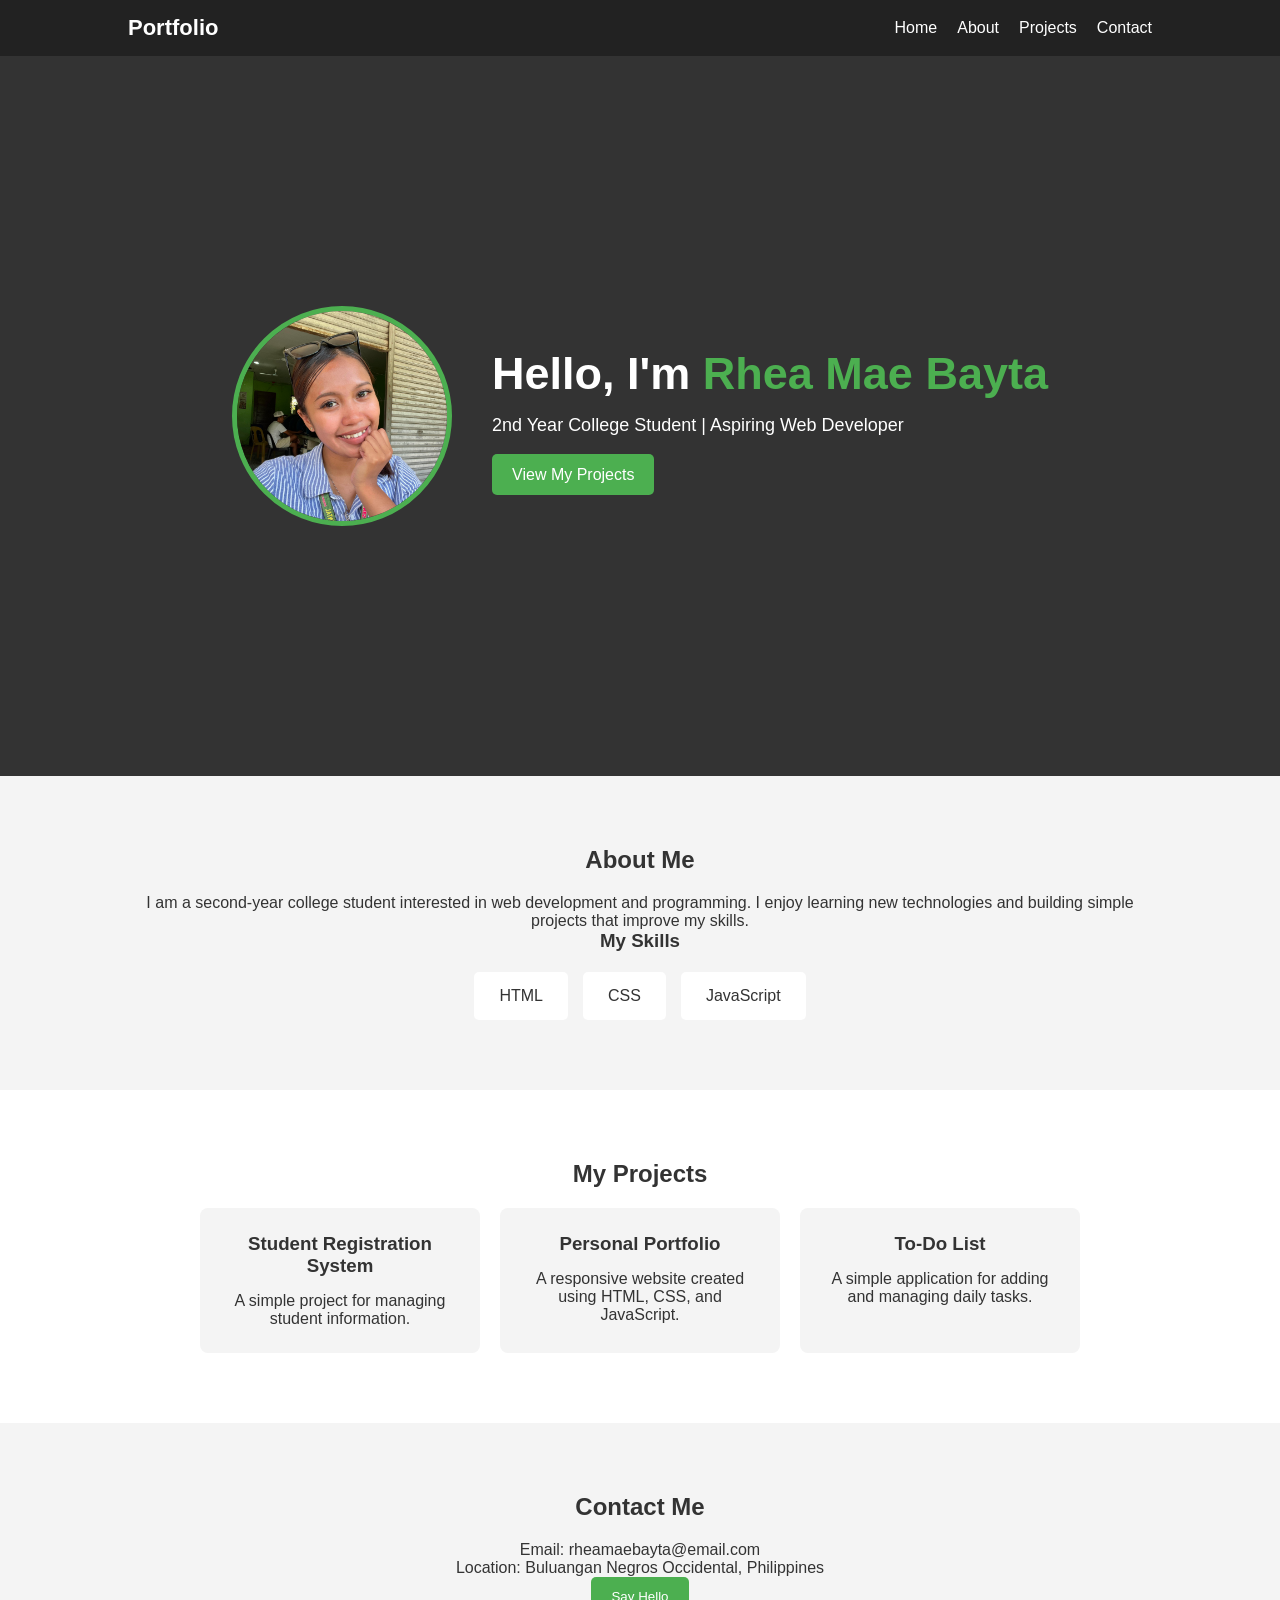
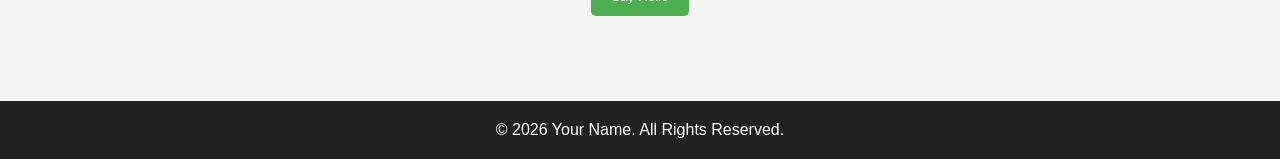
==== index.html @ cf02325b "Rename rhea.html to index.html" ====
<!DOCTYPE html>
<html lang="en">
<head>
    <meta charset="UTF-8">
    <meta name="viewport" content="width=device-width, initial-scale=1.0">
    <title>Your Name | Portfolio</title>
    <link rel="stylesheet" href="rhea.css">
</head>
<body>

    <!-- Navigation -->
    <nav>
        <div class="logo">Portfolio</div>
        <ul>
            <li><a href="#home">Home</a></li>
            <li><a href="#about">About</a></li>
            <li><a href="#projects">Projects</a></li>
            <li><a href="#contact">Contact</a></li>
        </ul>
    </nav>

    <!-- Home -->
    <section id="home" class="hero">
        <div class="hero-content">

            <!-- Your Picture -->
            <img src="profile.jpg" alt="Profile Picture" class="profile-img">

            <div class="hero-text">
                <h1>Hello, I'm <span>Rhea Mae Bayta</span></h1>
                <p>2nd Year College Student | Aspiring Web Developer</p>
                <a href="#projects" class="btn">View My Projects</a>
            </div>

        </div>
    </section>

    <!-- About -->
    <section id="about">
        <h2>About Me</h2>
        <p>
            I am a second-year college student interested in web development
            and programming. I enjoy learning new technologies and building
            simple projects that improve my skills.
        </p>

        <h3>My Skills</h3>
        <div class="skills">
            <div>HTML</div>
            <div>CSS</div>
            <div>JavaScript</div> 
        </div>
    </section>

    <!-- Projects -->
    <section id="projects">
        <h2>My Projects</h2>

        <div class="project-container">
            <div class="project-card">
                <h3>Student Registration System</h3>
                <p>A simple project for managing student information.</p>
            </div>

            <div class="project-card">
                <h3>Personal Portfolio</h3>
                <p>A responsive website created using HTML, CSS, and JavaScript.</p>
            </div>

            <div class="project-card">
                <h3>To-Do List</h3>
                <p>A simple application for adding and managing daily tasks.</p>
            </div>
        </div>
    </section>

    <!-- Contact -->
    <section id="contact">
        <h2>Contact Me</h2>
        <p>Email: rheamaebayta@email.com</p>
        <p>Location: Buluangan Negros Occidental, Philippines</p>


        <button id="contactBtn">Say Hello</button>
        <p id="message"></p>
    </section>


    <!-- Footer -->
    <footer>

        <p>© 2026 Your Name. All Rights Reserved.</p>
    </footer>

    <script src="rhea.js"></script>
</body>
</html>
---- rhea.css ----
* {
    margin: 0;
    padding: 0;
    box-sizing: border-box;
    font-family: Arial, sans-serif;
    scroll-behavior: smooth;
}

body {
    background-color: #f4f4f4;
    color: #333;
}

/* Navigation */
nav {
    background-color: #222;
    color: white;
    display: flex;
    justify-content: space-between;
    align-items: center;
    padding: 15px 10%;
    position: sticky;
    top: 0;
}

.logo {
    font-size: 22px;
    font-weight: bold;
}

nav ul {
    display: flex;
    list-style: none;
    gap: 20px;
}

nav a {
    color: white;
    text-decoration: none;
}

nav a:hover {
    color: #4caf50;
}

/* Sections */
section {
    padding: 70px 10%;
    text-align: center;
}

h2 {
    margin-bottom: 20px;
}

/* Hero */
.hero {
    min-height: 80vh;
    display: flex;
    justify-content: center;
    align-items: center;
    background-color: #333;
    color: white;
}

.hero-content {
    display: flex;
    align-items: center;
    justify-content: center;
    gap: 40px;
    text-align: left;
}

.profile-img {
    width: 220px;
    height: 220px;
    object-fit: cover;
    border-radius: 50%;
    border: 5px solid #4caf50;
}

.hero h1 {
    font-size: 45px;
}

.hero span {
    color: #4caf50;
}

.hero p {
    margin: 15px 0 30px;
    font-size: 18px;
}

.btn,
#contactBtn {
    background-color: #4caf50;
    color: white;
    padding: 12px 20px;
    border: none;
    text-decoration: none;
    border-radius: 5px;
    cursor: pointer;
}

.btn:hover,
#contactBtn:hover {
    background-color: #388e3c;
}

/* Skills */
.skills {
    display: flex;
    justify-content: center;
    flex-wrap: wrap;
    gap: 15px;
    margin-top: 20px;
}

.skills div {
    background-color: white;
    padding: 15px 25px;
    border-radius: 5px;
}

/* Projects */
#projects {
    background-color: white;
}

.project-container {
    display: flex;
    justify-content: center;
    flex-wrap: wrap;
    gap: 20px;
}

.project-card {
    width: 280px;
    padding: 25px;
    background-color: #f4f4f4;
    border-radius: 8px;
}

.project-card h3 {
    margin-bottom: 15px;
}

/* Contact */
#message {
    margin-top: 15px;
    color: #4caf50;
    font-weight: bold;
}

/* Footer */
footer {
    background-color: #222;
    color: white;
    text-align: center;
    padding: 20px;
}

/* Mobile */
@media (max-width: 600px) {
    nav {
        flex-direction: column;
        gap: 10px;
    }

    .hero-content {
        flex-direction: column;
        text-align: center;
    }

    .profile-img {
        width: 180px;
        height: 180px;
    }

    .hero h1 {
        font-size: 32px;
    }

    nav ul {
        gap: 12px;
    }
}
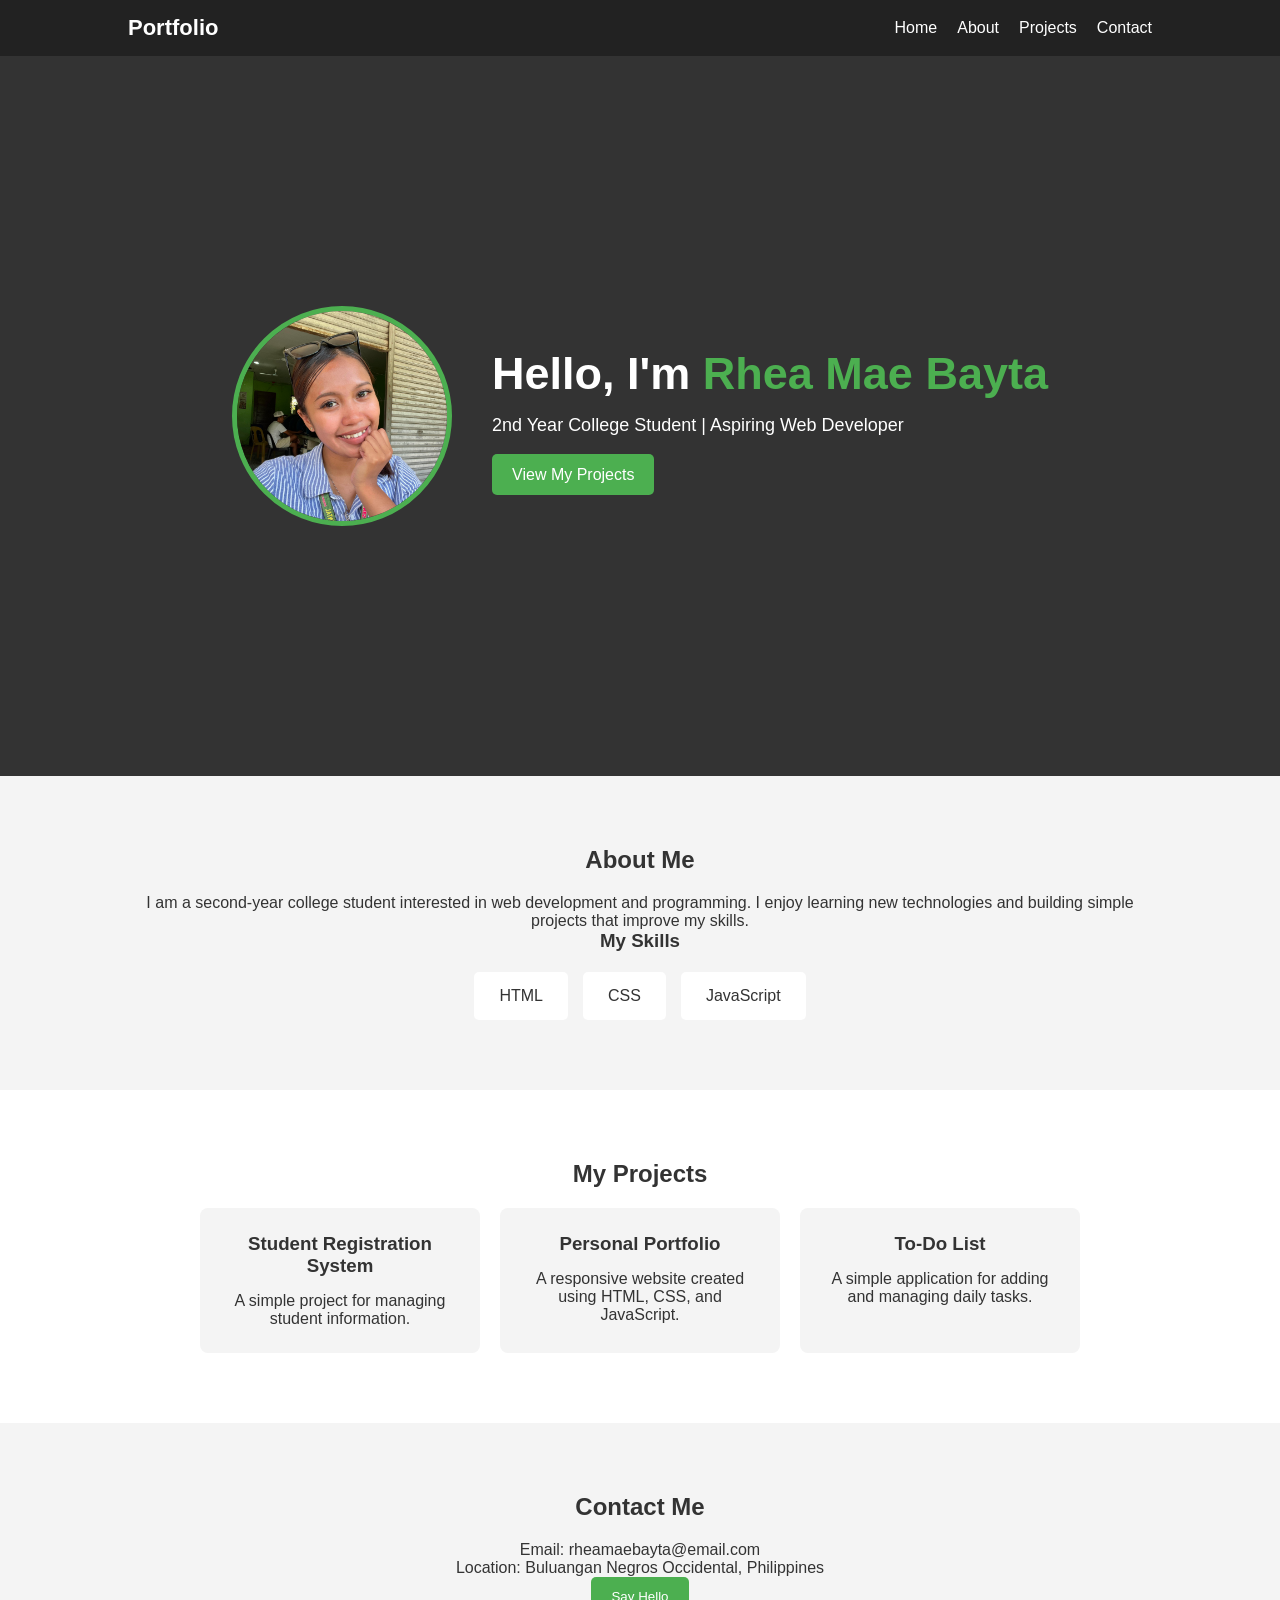
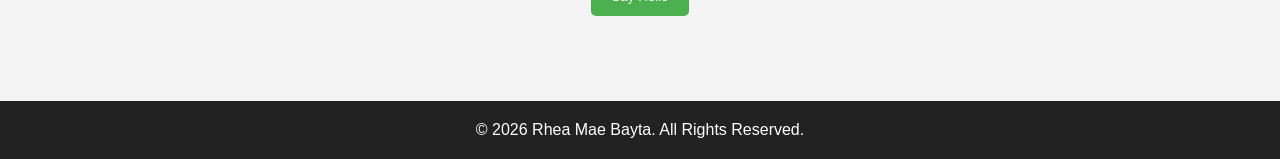
==== commit 05ffbf4a: "Update index.html" ====
--- a/index.html
+++ b/index.html
@@ -89,7 +89,7 @@
     <!-- Footer -->
     <footer>
 
-        <p>© 2026 Your Name. All Rights Reserved.</p>
+        <p>© 2026 Rhea Mae Bayta. All Rights Reserved.</p>
     </footer>
 
     <script src="rhea.js"></script>
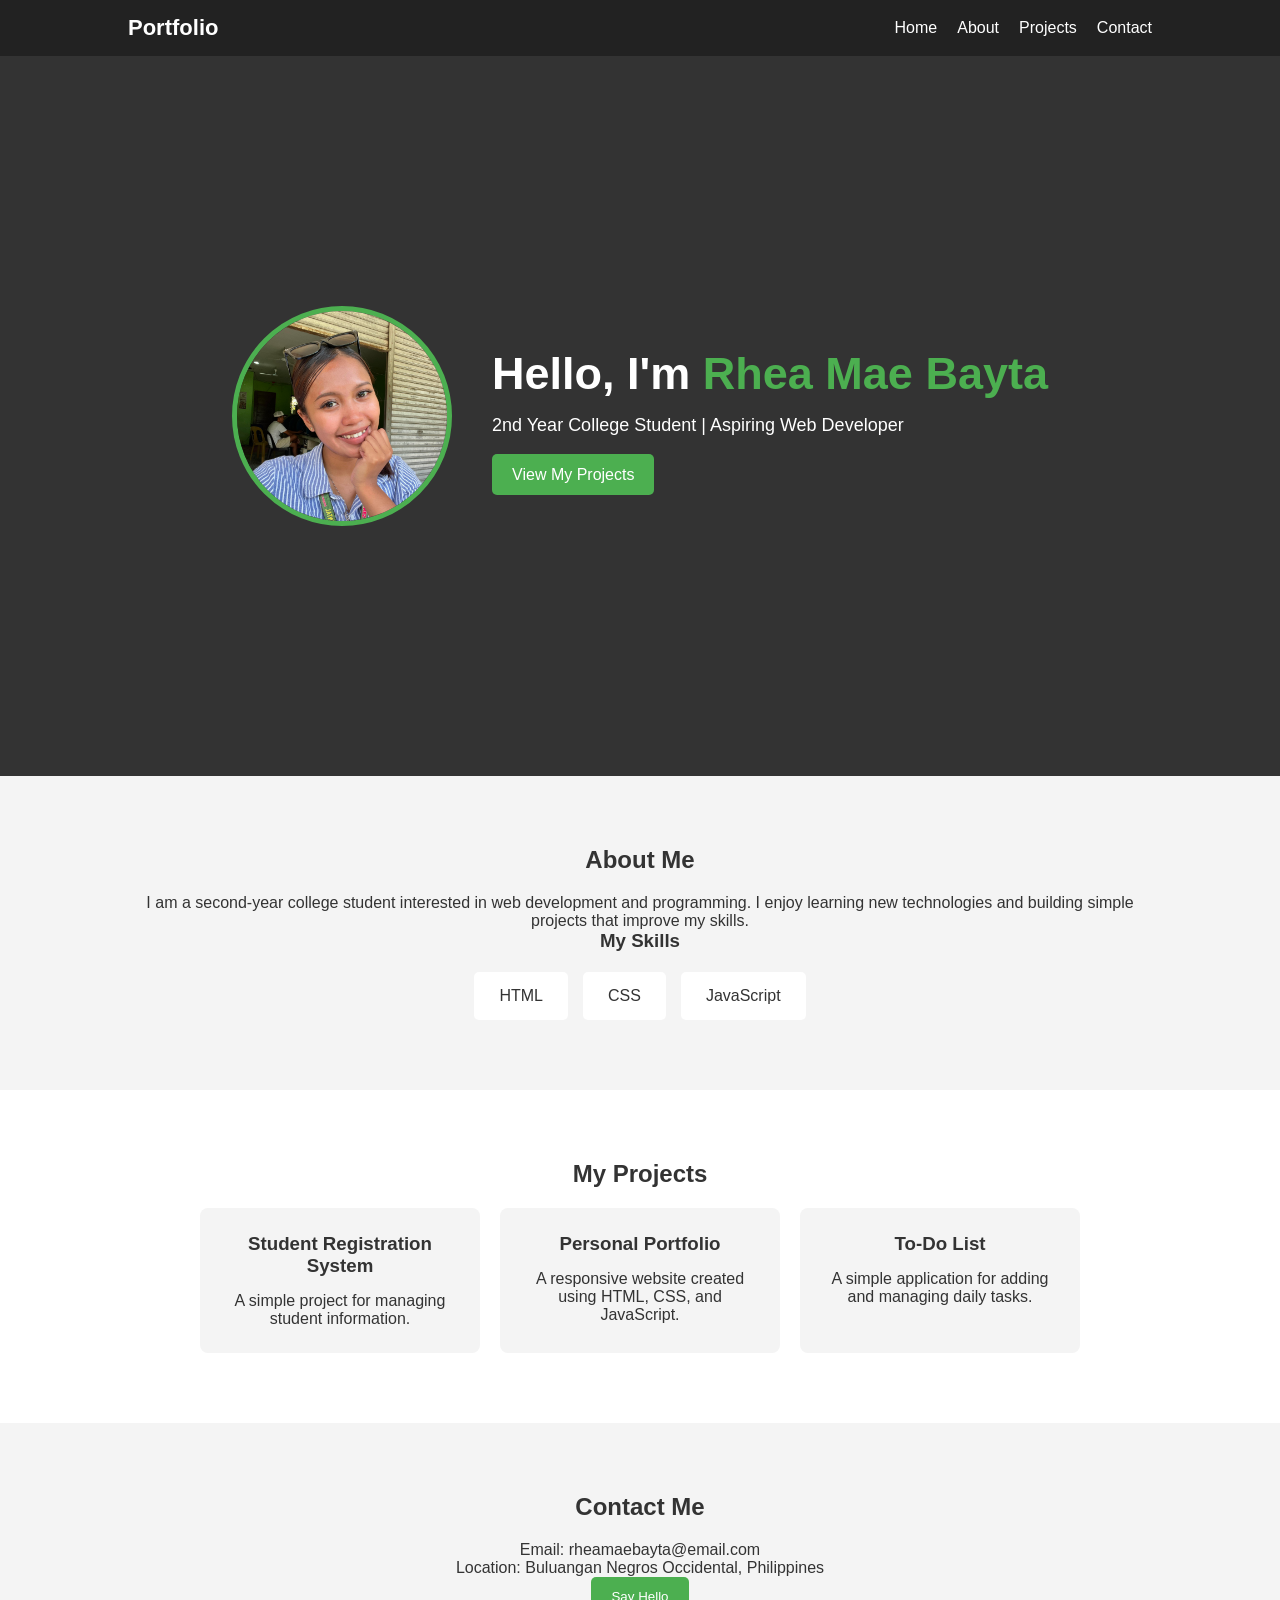
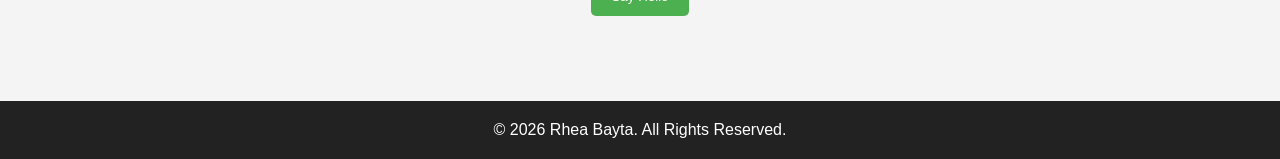
==== commit fa23745c: "Update index.html" ====
--- a/index.html
+++ b/index.html
@@ -89,7 +89,7 @@
     <!-- Footer -->
     <footer>
 
-        <p>© 2026 Rhea Mae Bayta. All Rights Reserved.</p>
+        <p>© 2026 Rhea Bayta. All Rights Reserved.</p>
     </footer>
 
     <script src="rhea.js"></script>
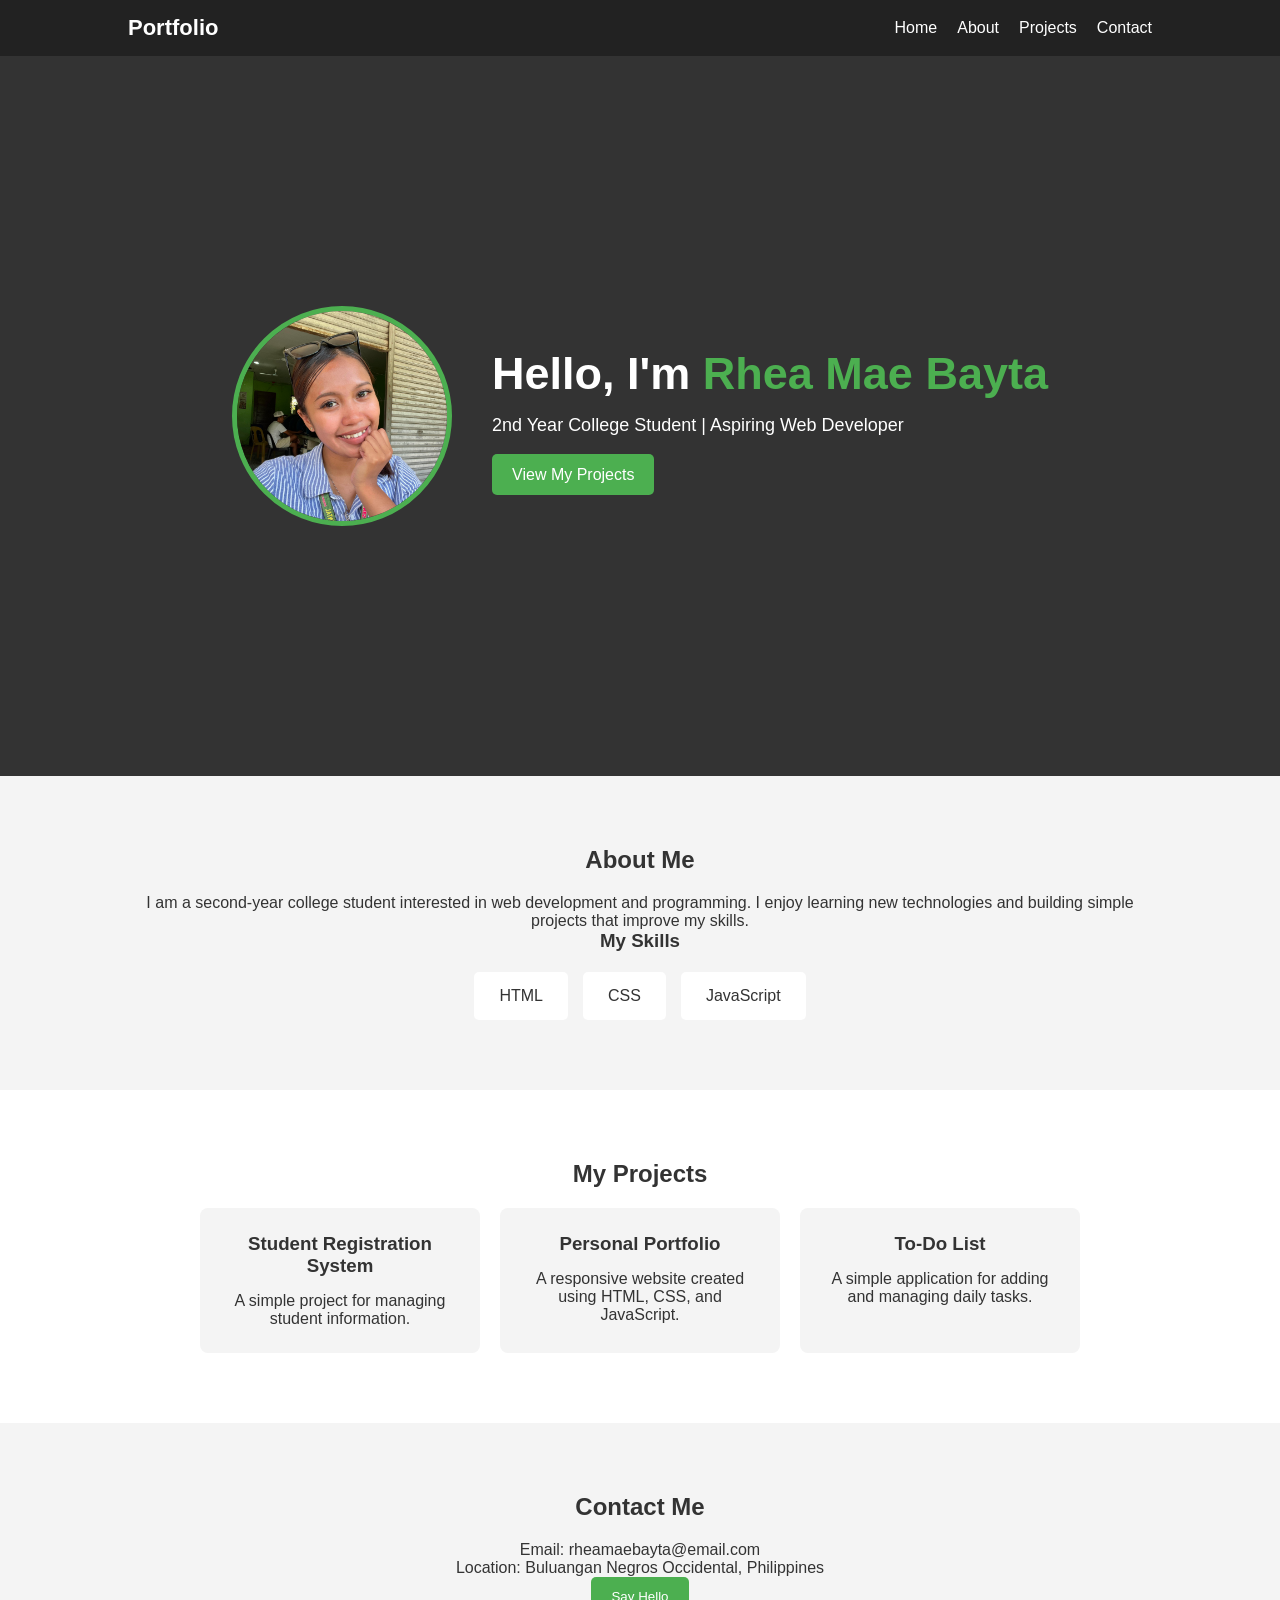
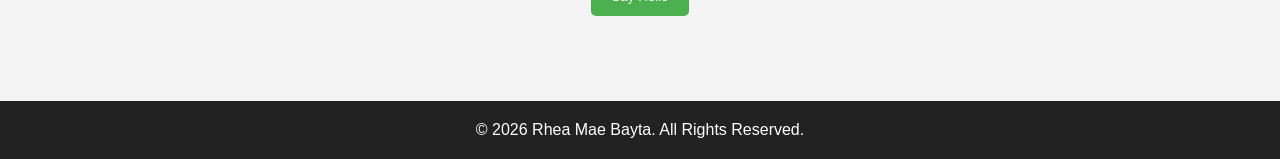
==== commit e8155d36: "Update index.html" ====
--- a/index.html
+++ b/index.html
@@ -89,7 +89,7 @@
     <!-- Footer -->
     <footer>
 
-        <p>© 2026 Rhea Bayta. All Rights Reserved.</p>
+        <p>© 2026 Rhea Mae Bayta. All Rights Reserved.</p>
     </footer>
 
     <script src="rhea.js"></script>
